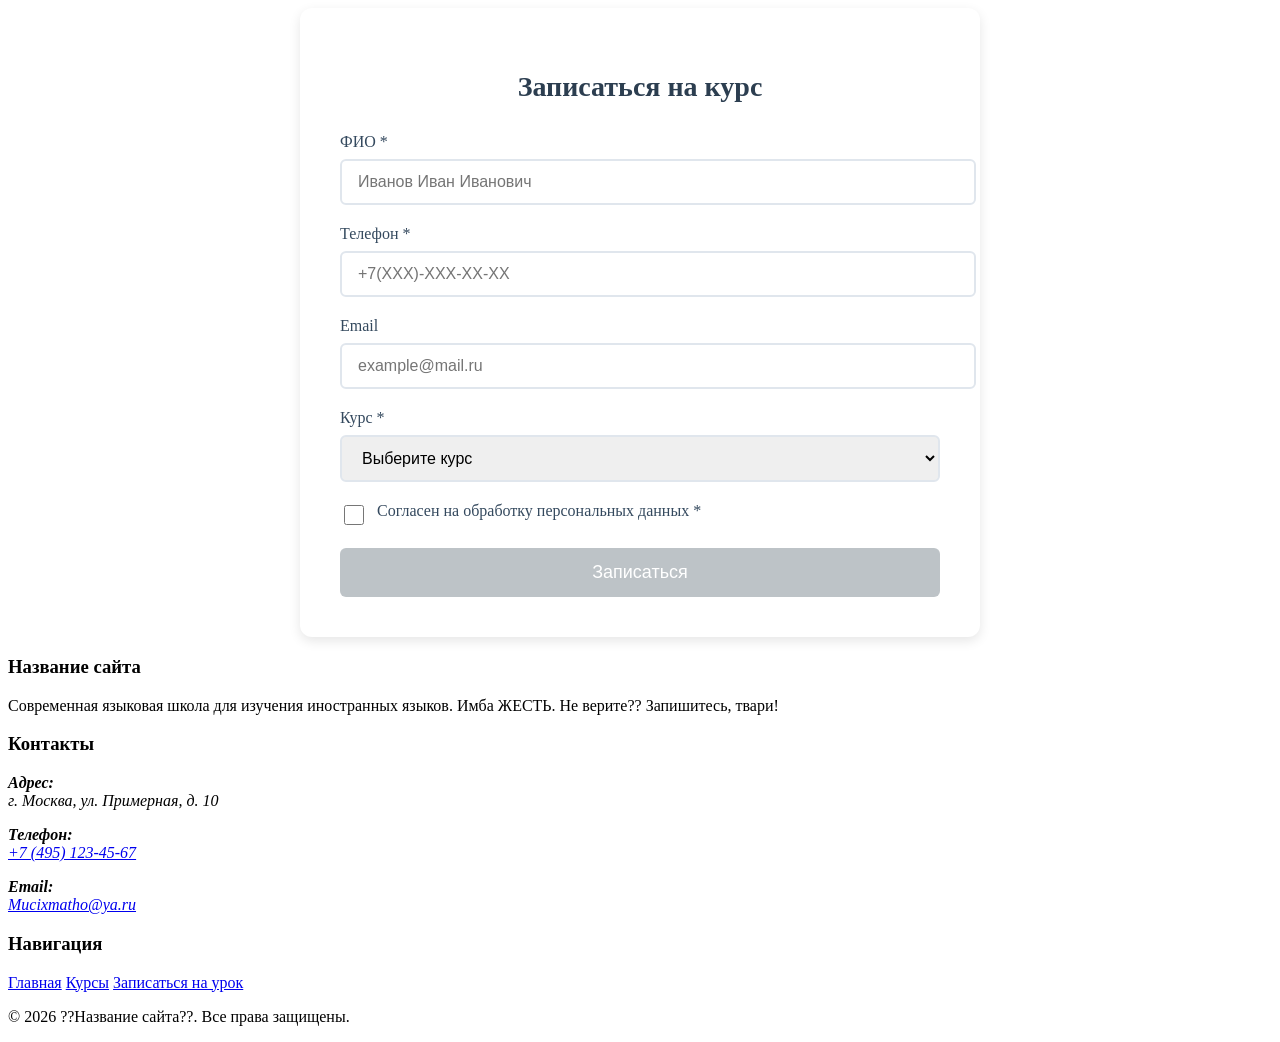
==== booking.html @ 4a0c7256 "footer booking.html Добавил футер" ====
<!DOCTYPE html>
<html lang="ru">
<head>
    <meta charset="UTF-8">
    <meta name="viewport" content="width=device-width, initial-scale=1.0">
    <title>Запись на курс - Языковая школа</title>
    
    <!-- 2. Сброс стилей -->
    <link rel="stylesheet" href="css/reset.css">

    <!-- 3. Переменные (должны идти до всего, что их использует) -->
    <link rel="stylesheet" href="css/variables.css">

    <!-- 4. Общие стили -->
    <link rel="stylesheet" href="css/main.css">

    <!-- 5. Стили компонентов -->
    <link rel="stylesheet" href="css/components/hero.css">
    
    <!-- УДАЛИТЬ ЭТО ДЕРЬМО -->
    <style>
        .booking-container {
            max-width: 600px;
            margin: 0 auto;
            background-color: white;
            padding: 40px;
            border-radius: 12px;
            box-shadow: 0 4px 12px rgba(0, 0, 0, 0.1);
        }

        .booking-title {
            text-align: center;
            color: #2c3e50;
            margin-bottom: 30px;
            font-size: 28px;
        }

        .form-group {
            margin-bottom: 20px;
        }

        .form-label {
            display: block;
            color: #34495e;
            margin-bottom: 8px;
            font-weight: 500;
        }

        .form-input {
            width: 100%;
            padding: 12px 16px;
            border: 2px solid #e0e6ed;
            border-radius: 6px;
            font-size: 16px;
            transition: border-color 0.3s;
        }

        .form-input:focus {
            outline: none;
            border-color: #3498db;
        }

        .form-input.error {
            border-color: #e74c3c;
        }

        .error-message {
            color: #e74c3c;
            font-size: 14px;
            margin-top: 6px;
            display: none;
        }

        .checkbox-group {
            display: flex;
            align-items: center;
            gap: 10px;
        }

        .form-checkbox {
            width: 20px;
            height: 20px;
            cursor: pointer;
        }

        .submit-btn {
            width: 100%;
            padding: 14px;
            background-color: #3498db;
            color: white;
            border: none;
            border-radius: 6px;
            font-size: 18px;
            font-weight: 500;
            cursor: pointer;
            transition: background-color 0.3s;
        }

        .submit-btn:disabled {
            background-color: #bdc3c7;
            cursor: not-allowed;
        }

        .submit-btn:not(:disabled):hover {
            background-color: #2980b9;
        }
    </style>
</head>
<body>
    <div class="booking-container">
        <h2 class="booking-title">Записаться на курс</h2>
        <form id="bookingForm">
            <!-- Поле ФИО -->
            <div class="form-group">
                <label class="form-label" for="fullName">ФИО *</label>
                <input 
                    type="text" 
                    id="fullName" 
                    class="form-input" 
                    required
                    placeholder="Иванов Иван Иванович"
                >
                <div class="error-message" id="fullNameError">Введите корректное ФИО (минимум 3 символа)</div>
            </div>

            <!-- Поле Телефон -->
            <div class="form-group">
                <label class="form-label" for="phone">Телефон *</label>
                <input 
                    type="tel" 
                    id="phone" 
                    class="form-input" 
                    required
                    placeholder="+7(XXX)-XXX-XX-XX"
                >
                <div class="error-message" id="phoneError">Введите телефон в формате +7(XXX)-XXX-XX-XX</div>
            </div>

            <!-- Поле Email -->
            <div class="form-group">
                <label class="form-label" for="email">Email</label>
                <input 
                    type="email" 
                    id="email" 
                    class="form-input" 
                    placeholder="example@mail.ru"
                >
                <div class="error-message" id="emailError">Введите корректный адрес электронной почты</div>
            </div>

            <!-- Выбор курса -->
            <div class="form-group">
                <label class="form-label" for="course">Курс *</label>
                <select id="course" class="form-input" required>
                    <option value="">Выберите курс</option>
                    <option value="english-basic">Английский для начинающих</option>
                    <option value="english-advanced">Английский продвинутый</option>
                    <option value="german-basic">Немецкий для начинающих</option>
                    <option value="french-basic">Французский для начинающих</option>
                    <option value="spanish-basic">Испанский для начинающих</option>
                </select>
                <div class="error-message" id="courseError">Выберите курс</div>
            </div>

            <!-- Чекбокс согласия -->
            <div class="form-group checkbox-group">
                <input 
                    type="checkbox" 
                    id="privacyAgree" 
                    class="form-checkbox" 
                    required
                >
                <label class="form-label" for="privacyAgree">
                    Согласен на обработку персональных данных *
                </label>
            </div>

            <!-- Кнопка отправки -->
            <button type="submit" class="submit-btn" disabled>Записаться</button>
        </form>
    </div>

    <!-- КТО УДАЛИТ, ТОТ ЛОХ -->
    <footer class="footer">
        <div class="container">
            <div class="footer-content">
                <div class="footer-column">
                    <h3 class="footer-title">Название сайта</h3>
                    <p class="footer-description">
                        Современная языковая школа для изучения иностранных языков. Имба ЖЕСТЬ. Не верите?? Запишитесь, твари!
                    </p>
                </div>
    
                <div class="footer-column">
                    <h3 class="footer-title">Контакты</h3>
                    <address class="footer-contacts">
                        <p>
                            <strong>Адрес:</strong><br>
                            г. Москва, ул. Примерная, д. 10
                        </p>
                        <p>
                            <strong>Телефон:</strong><br>
                            <a href="tel:+88005553535">
                                +7 (495) 123-45-67
                            </a>
                        </p>
                        <p>
                            <strong>Email:</strong><br>
                            <a href="mailto:Mucixmatho@ya.ru">
                                Mucixmatho@ya.ru
                            </a>
                        </p>
                    </address>
                </div>
    
                <div class="footer-column">
                    <h3 class="footer-title">Навигация</h3>
                    <nav class="footer-nav" aria-label="Навигация в подвале">
                        <a href="index.html">Главная</a>
                        <a href="courses.html">Курсы</a>
                        <a href="booking.html">Записаться на урок</a>
                    </nav>
                </div>
            </div>
            <div class="footer-bottom">
                <p>
                    &copy; 2026 ??Название сайта??. Все права защищены.
                </p>
            </div>
        </div>
    </footer>

    <script>
        // Получаем элементы формы
        const form = document.getElementById('bookingForm');
        const phoneInput = document.getElementById('phone');
        const privacyCheckbox = document.getElementById('privacyAgree');
        const submitBtn = document.querySelector('.submit-btn');
        const formInputs = form.querySelectorAll('.form-input[required]');
        const emailInput = document.getElementById('email');

        // Маска для телефона
        phoneInput.addEventListener('input', function(e) {
            // Оставляем только цифры
            let value = e.target.value.replace(/\D/g, '');
            // Форматируем под нужный шаблон
            let formattedValue = '';

            if (value.startsWith('8')) {
                value = value.replace('8', '7');
            } else if (!value.startsWith('7')) {
                value = '7' + value;
            }

            // Строим маску
            if (value.length >= 1) formattedValue = `+${value[0]}`;
            if (value.length >= 2) formattedValue += `(${value.substring(1, 4)}`;
            if (value.length >= 4) formattedValue += `)-${value.substring(4, 7)}`;
            if (value.length >= 7) formattedValue += `-${value.substring(7, 9)}`;
            if (value.length >= 9) formattedValue += `-${value.substring(9, 11)}`;

            // Ограничиваем длину
            if (formattedValue.length > 18) {
                formattedValue = formattedValue.substring(0, 18);
            }

            e.target.value = formattedValue;
        });

        // Активация кнопки при согласии на обработку данных
        privacyCheckbox.addEventListener('change', function() {
            submitBtn.disabled = !this.checked;
        });

        // Валидация Email
        function validateEmail(email) {
            const regex = /^[^\s@]+@[^\s@]+\.[^\s@]{2,}$/;
            return regex.test(email);
        }

        // Универсальная функция для показа ошибок
        function showError(input, errorElementId, message) {
            input.classList.add('error');
            const errorElement = document.getElementById(errorElementId);
            errorElement.textContent = message;
            errorElement.style.display = 'block';
        }

        function hideError(input, errorElementId) {
            input.classList.remove('error');
            const errorElement = document.getElementById(errorElementId);
            errorElement.style.display = 'none';
        }

        // Валидация полей при вводе
        formInputs.forEach(input => {
            input.addEventListener('blur', function() {
                switch(this.id) {
                    case 'fullName':
                        if (this.value.trim().length < 3) {
                            showError(this, 'fullNameError', 'Введите корректное ФИО (минимум 3 символа)');
                        } else {
                            hideError(this, 'fullNameError');
                        }
                        break;
                    case 'phone':
                        if (this.value.length !== 18) {
                            showError(this, 'phoneError', 'Введите телефон в формате +7(XXX)-XXX-XX-XX');
                        } else {
                            hideError(this, 'phoneError');
                        }
                        break;
                    case 'course':
                        if (!this.value) {
                            showError(this, 'courseError', 'Выберите курс');
                        } else {
                            hideError(this, 'courseError');
                        }
                        break;
                }
            });
        });

        // Валидация Email при вводе
        emailInput.addEventListener('blur', function() {
            if (this.value && !validateEmail(this.value)) {
                showError(this, 'emailError', 'Введите корректный адрес электронной почты');
            } else {
                hideError(this, 'emailError');
            }
        });

        // Общая валидация при отправке формы
        form.addEventListener('submit', function(e) {
            e.preventDefault();
            let isValid = true;

            // Проверка ФИО
            if (fullName.value.trim().length < 3) {
                showError(fullName, 'fullNameError', 'Введите корректное ФИО (минимум 3 символа)');
                isValid = false;
            } else {
                hideError(fullName, 'fullNameError');
            }

            // Проверка телефона
            if (phone.value.length !== 18) {
                showError(phone, 'phoneError', 'Введите телефон в формате +7(XXX)-XXX-XX-XX');
                isValid = false;
            } else {
                hideError(phone, 'phoneError');
            }

            // Проверка курса
            if (!course.value) {
                showError(course, 'courseError', 'Выберите курс');
                isValid = false;
            } else {
                hideError(course, 'courseError');
            }

            // Проверка Email (если заполнен)
            if (email.value && !validateEmail(email.value)) {
                showError(email, 'emailError', 'Введите корректный адрес электронной почты');
                isValid = false;
            } else {
                hideError(email, 'emailError');
            }

            // Проверка согласия
            if (!privacyCheckbox.checked) {
                submitBtn.disabled = true;
                isValid = false;
            }

            // Если всё корректно - отправляем форму
            if (isValid) {
                alert('Запись успешно отправлена! Мы скоро свяжемся с вами.');
                form.reset();
                submitBtn.disabled = true;
            }
        });
    </script>
    
</body>
</html>
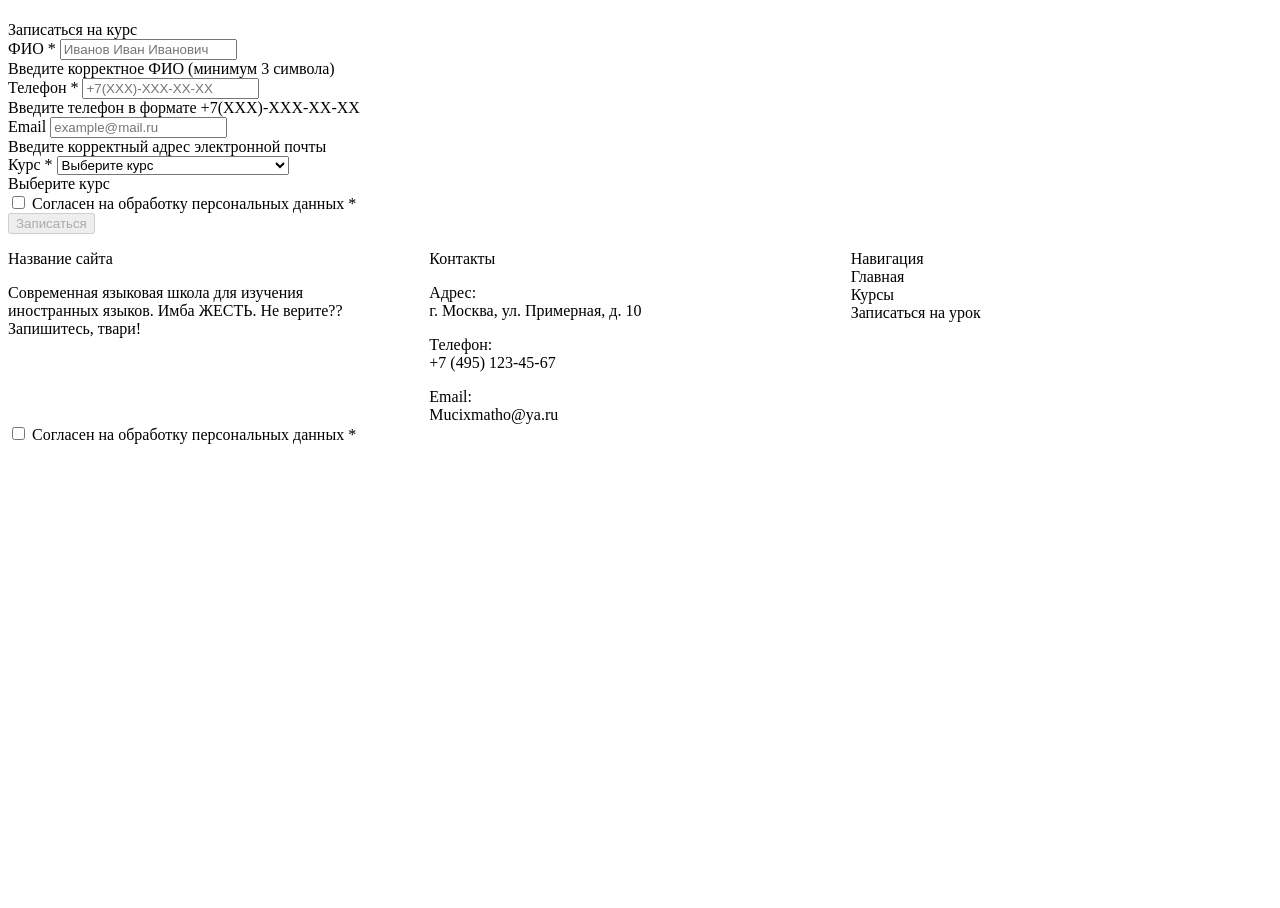
==== commit 7e63f456: "Merge branch 'main' into feature/maksyaeva-form" ====
--- a/booking.html
+++ b/booking.html
@@ -16,95 +16,6 @@
 
     <!-- 5. Стили компонентов -->
     <link rel="stylesheet" href="css/components/hero.css">
-    
-    <!-- УДАЛИТЬ ЭТО ДЕРЬМО -->
-    <style>
-        .booking-container {
-            max-width: 600px;
-            margin: 0 auto;
-            background-color: white;
-            padding: 40px;
-            border-radius: 12px;
-            box-shadow: 0 4px 12px rgba(0, 0, 0, 0.1);
-        }
-
-        .booking-title {
-            text-align: center;
-            color: #2c3e50;
-            margin-bottom: 30px;
-            font-size: 28px;
-        }
-
-        .form-group {
-            margin-bottom: 20px;
-        }
-
-        .form-label {
-            display: block;
-            color: #34495e;
-            margin-bottom: 8px;
-            font-weight: 500;
-        }
-
-        .form-input {
-            width: 100%;
-            padding: 12px 16px;
-            border: 2px solid #e0e6ed;
-            border-radius: 6px;
-            font-size: 16px;
-            transition: border-color 0.3s;
-        }
-
-        .form-input:focus {
-            outline: none;
-            border-color: #3498db;
-        }
-
-        .form-input.error {
-            border-color: #e74c3c;
-        }
-
-        .error-message {
-            color: #e74c3c;
-            font-size: 14px;
-            margin-top: 6px;
-            display: none;
-        }
-
-        .checkbox-group {
-            display: flex;
-            align-items: center;
-            gap: 10px;
-        }
-
-        .form-checkbox {
-            width: 20px;
-            height: 20px;
-            cursor: pointer;
-        }
-
-        .submit-btn {
-            width: 100%;
-            padding: 14px;
-            background-color: #3498db;
-            color: white;
-            border: none;
-            border-radius: 6px;
-            font-size: 18px;
-            font-weight: 500;
-            cursor: pointer;
-            transition: background-color 0.3s;
-        }
-
-        .submit-btn:disabled {
-            background-color: #bdc3c7;
-            cursor: not-allowed;
-        }
-
-        .submit-btn:not(:disabled):hover {
-            background-color: #2980b9;
-        }
-    </style>
 </head>
 <body>
     <div class="booking-container">
@@ -153,11 +64,14 @@
                 <label class="form-label" for="course">Курс *</label>
                 <select id="course" class="form-input" required>
                     <option value="">Выберите курс</option>
-                    <option value="english-basic">Английский для начинающих</option>
-                    <option value="english-advanced">Английский продвинутый</option>
-                    <option value="german-basic">Немецкий для начинающих</option>
-                    <option value="french-basic">Французский для начинающих</option>
-                    <option value="spanish-basic">Испанский для начинающих</option>
+                    <option value="english">Английский А1 - С2</option>
+                    <option value="german">Немецкий А1 - С1</option>     
+                    <option value="france">Французский А1 - С1</option>
+                    <option value="spain">Испанский А1 - С1</option>
+                    <option value="italian">Итальянский А1 - В2</option>
+                    <option value="china">Китайский HSK 1 -5 </option>
+                    <option value="japanese">Японский N5 - N3</option>  
+                    <option value="russian">Русский (для иностранца) A1 - C1</option> 
                 </select>
                 <div class="error-message" id="courseError">Выберите курс</div>
             </div>
@@ -222,10 +136,18 @@
                     </nav>
                 </div>
             </div>
-            <div class="footer-bottom">
-                <p>
-                    &copy; 2026 ??Название сайта??. Все права защищены.
-                </p>
+
+            <!-- Чекбокс согласия -->
+            <div class="form-group checkbox-group">
+                <input 
+                    type="checkbox" 
+                    id="privacyAgree" 
+                    class="form-checkbox" 
+                    required
+                >
+                <label class="form-label" for="privacyAgree">
+                    Согласен на обработку персональных данных *
+                </label>
             </div>
         </div>
     </footer>
@@ -304,7 +226,7 @@
                         }
                         break;
                     case 'phone':
-                        if (this.value.length !== 18) {
+                        if (this.value.length !== 17) {
                             showError(this, 'phoneError', 'Введите телефон в формате +7(XXX)-XXX-XX-XX');
                         } else {
                             hideError(this, 'phoneError');
@@ -344,7 +266,7 @@
             }
 
             // Проверка телефона
-            if (phone.value.length !== 18) {
+            if (phone.value.length !== 17) {
                 showError(phone, 'phoneError', 'Введите телефон в формате +7(XXX)-XXX-XX-XX');
                 isValid = false;
             } else {
@@ -381,6 +303,5 @@
             }
         });
     </script>
-    
 </body>
-</html>
+</html>
--- a/css/main.css
+++ b/css/main.css
@@ -0,0 +1,321 @@
+/* css/main.css */
+/* Базовая типографика и общие стили */
+
+body {
+    font-family: var(--font-body);
+    font-size: var(--font-size-base);
+    font-weight: var(--font-weight-normal);
+    line-height: var(--line-height-normal);
+    color: var(--color-text-main);
+    background-color: var(--color-bg-main);
+}
+
+/* ===== ЗАГОЛОВКИ ===== */
+h1, h2, h3, h4, h5, h6 {
+    font-family: var(--font-heading);
+    font-weight: var(--font-weight-bold);
+    line-height: var(--line-height-tight);
+    color: var(--color-text-main);
+}
+
+h1 {
+    font-size: var(--font-size-3xl);
+    margin-bottom: var(--space-lg);
+}
+
+h2 {
+    font-size: var(--font-size-2xl);
+    margin-bottom: var(--space-md);
+}
+
+h3 {
+    font-size: var(--font-size-xl);
+    margin-bottom: var(--space-sm);
+}
+
+/* ===== ТЕКСТ ===== */
+p {
+    font-size: var(--font-size-base);
+    line-height: var(--line-height-normal);
+    margin-bottom: var(--space-md);
+}
+
+small {
+    font-size: var(--font-size-sm);
+    color: var(--color-text-secondary);
+}
+
+a {
+    color: var(--color-primary);
+    transition: color var(--transition-fast);
+}
+
+a:hover {
+    color: var(--color-primary-hover);
+}
+
+/* ===== КОНТЕЙНЕР ===== */
+.container {
+    max-width: var(--container-width);
+    margin: 0 auto;
+    padding: 0 var(--container-padding);
+    width: 100%;
+}
+
+/* ===== ПРИЖИМАЕМ ФУТЕР К НИЗУ ===== */
+/* Это понадобится Даниилу (задача 9) */
+/* КТО УДАЛИТ, ТОТ ЛОХ ) */
+.footer {
+    background-color: var(--color-bg-dark);
+    color: var(--color-text-inverse);
+    padding: var(--space-2xl) 0 var(--space-lg);
+    margin-top: var(--space-2xl);
+}
+
+.footer-content {
+    display: grid;
+    grid-template-columns: 1fr 1fr 1fr;
+    gap: var(--space-2xl);
+}
+
+.footer-column {
+    display: flex;
+    flex-direction: column;
+}
+
+.footer-title {
+    color: var(--color-text-inverse);
+    font-family: var(--font-heading);
+    font-size: var(--font-size-lg);
+    font-weight: var(--font-weight-bold);
+    margin-bottom: var(--space-md);
+}
+
+.footer-description {
+    color: var(--color-primary-light);
+    max-width: 350px;
+    margin-bottom: 0;
+}
+
+.footer-contacts {
+    font-style: normal;
+}
+
+.footer-contacts p {
+    color: var(--color-text-inverse);
+    margin-bottom: var(--space-sm);
+}
+
+.footer-contacts strong {
+    font-weight: var(--font-weight-medium);
+}
+
+.footer a {
+    color: var(--color-primary-light);
+    text-decoration: none;
+    transition:
+        color var(--transition-fast),
+        opacity var(--transition-fast);
+}
+
+.footer a:hover {
+    color: var(--color-accent);
+}
+
+.footer a:focus-visible {
+    outline: 2px solid var(--color-accent);
+    outline-offset: 3px;
+}
+
+.footer-nav {
+    display: flex;
+    flex-direction: column;
+    gap: var(--space-sm);
+}
+
+.footer-nav a {
+    width: fit-content;
+}
+
+.footer-bottom {
+    border-top: 1px solid var(--color-border);
+    margin-top: var(--space-2xl);
+    padding-top: var(--space-md);
+    text-align: center;
+}
+
+.footer-bottom p {
+    color: var(--color-text-secondary);
+    font-size: var(--font-size-sm);
+    margin: 0;
+}
+
+/* ===== АДАПТИВНОСТЬ FOOTER ===== */
+
+@media (max-width: 768px) {
+    .footer-content {
+        grid-template-columns: 1fr;
+        gap: var(--space-xl);
+    }
+
+    .footer {
+        padding-top: var(--space-xl);
+    }
+
+    .footer-bottom {
+        margin-top: var(--space-xl);
+    }
+}
+
+html, body {
+    height: 100%;
+}
+
+body {
+    display: flex;
+    flex-direction: column;
+}
+
+main {
+    flex: 1;
+}
+html, body {
+    height: 100%;
+}
+
+body {
+    display: flex;
+    flex-direction: column;
+}
+
+main {
+    flex: 1;
+}
+
+/* ===== УТИЛИТЫ ===== */
+.text-center { text-align: center; }
+.text-left { text-align: left; }
+.text-right { text-align: right; }
+
+.mb-sm { margin-bottom: var(--space-sm); }
+.mb-md { margin-bottom: var(--space-md); }
+.mb-lg { margin-bottom: var(--space-lg); }
+
+/* ===== ОТЗЫВЫ (боты) ===== */
+
+.reviews {
+    padding: 80px 0;
+}
+
+.reviews__title {
+    text-align: center;
+    margin-bottom: 40px;
+}
+
+.reviews__slider {
+    display: flex;
+    align-items: center;
+    gap: 20px;
+}
+
+.reviews__track {
+    width: 100%;
+    overflow: hidden;
+}
+
+.review-card {
+    opacity: 0;
+    visibility: hidden;
+    transform: translateX(30px);
+    transition:
+        opacity 0.4s ease,
+        transform 0.4s ease;
+    position: absolute;
+    
+}
+
+.review-card--active {
+    position: relative;
+    background: #ffffff;
+    color: #c44569;
+    opacity: 1;
+    visibility: visible;
+    transform: translateX(0);
+    border-radius: 50px;
+    padding: 40px 30px;
+
+    
+    
+}
+
+.review-card__photo {
+    width: 80px;
+    height: 80px;
+    object-fit: cover;
+    border-radius: 50%;
+    flex-shrink: 0;
+}
+
+.review-card__name {
+    margin-bottom: 10px;
+}
+
+.review-card__text {
+    margin: 0;
+    line-height: 1.6;
+    font-family: 'Montserrat', sans-serif;
+    font-weight: 900;
+}
+
+.reviews__button {
+    width: 45px;
+    height: 45px;
+    border: none;
+    border-radius: 50%;
+    cursor: pointer;
+    font-size: 24px;
+    background: #eee;
+    flex-shrink: 0;
+}
+
+.reviews__button:hover {
+    background: #ddd;
+}
+
+.reviews__dots {
+    display: flex;
+    justify-content: center;
+    gap: 10px;
+    margin-top: 25px;
+}
+
+.reviews__dot {
+    width: 10px;
+    height: 10px;
+    padding: 0;
+    border: none;
+    border-radius: 50%;
+    background: #ccc;
+    cursor: pointer;
+}
+
+.reviews__dot--active {
+    background: #333;
+}
+
+@media (max-width: 600px) {
+    .review-card {
+        flex-direction: column;
+        text-align: center;
+    }
+
+    .reviews__slider {
+        gap: 10px;
+    }
+}
+
+.reviews__list {
+    position: relative;
+    min-height: 250px;
+}
+
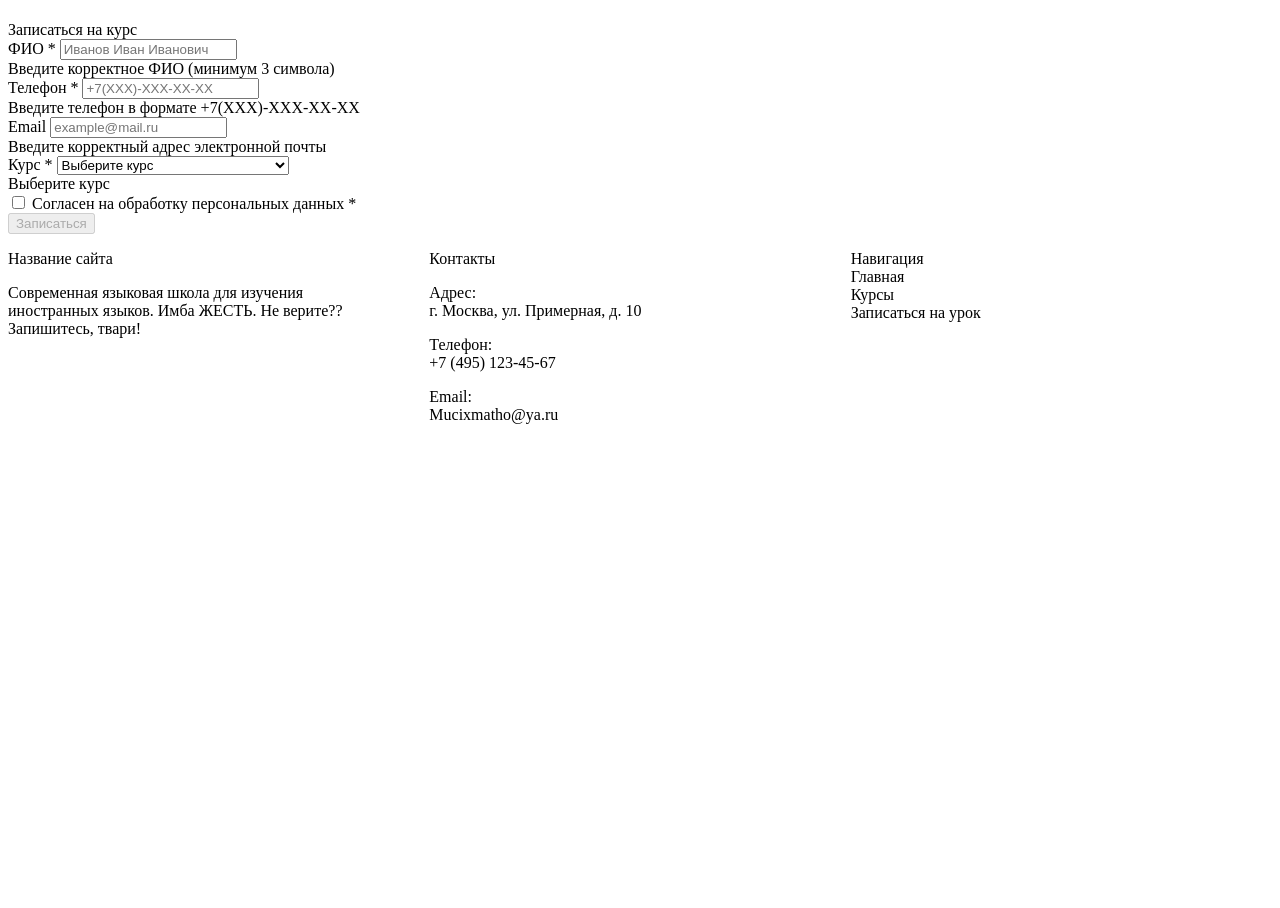
==== commit e95af8a5: "Update booking.html" ====
--- a/booking.html
+++ b/booking.html
@@ -136,19 +136,6 @@
                     </nav>
                 </div>
             </div>
-
-            <!-- Чекбокс согласия -->
-            <div class="form-group checkbox-group">
-                <input 
-                    type="checkbox" 
-                    id="privacyAgree" 
-                    class="form-checkbox" 
-                    required
-                >
-                <label class="form-label" for="privacyAgree">
-                    Согласен на обработку персональных данных *
-                </label>
-            </div>
         </div>
     </footer>
 
@@ -304,4 +291,4 @@
         });
     </script>
 </body>
-</html>+</html>
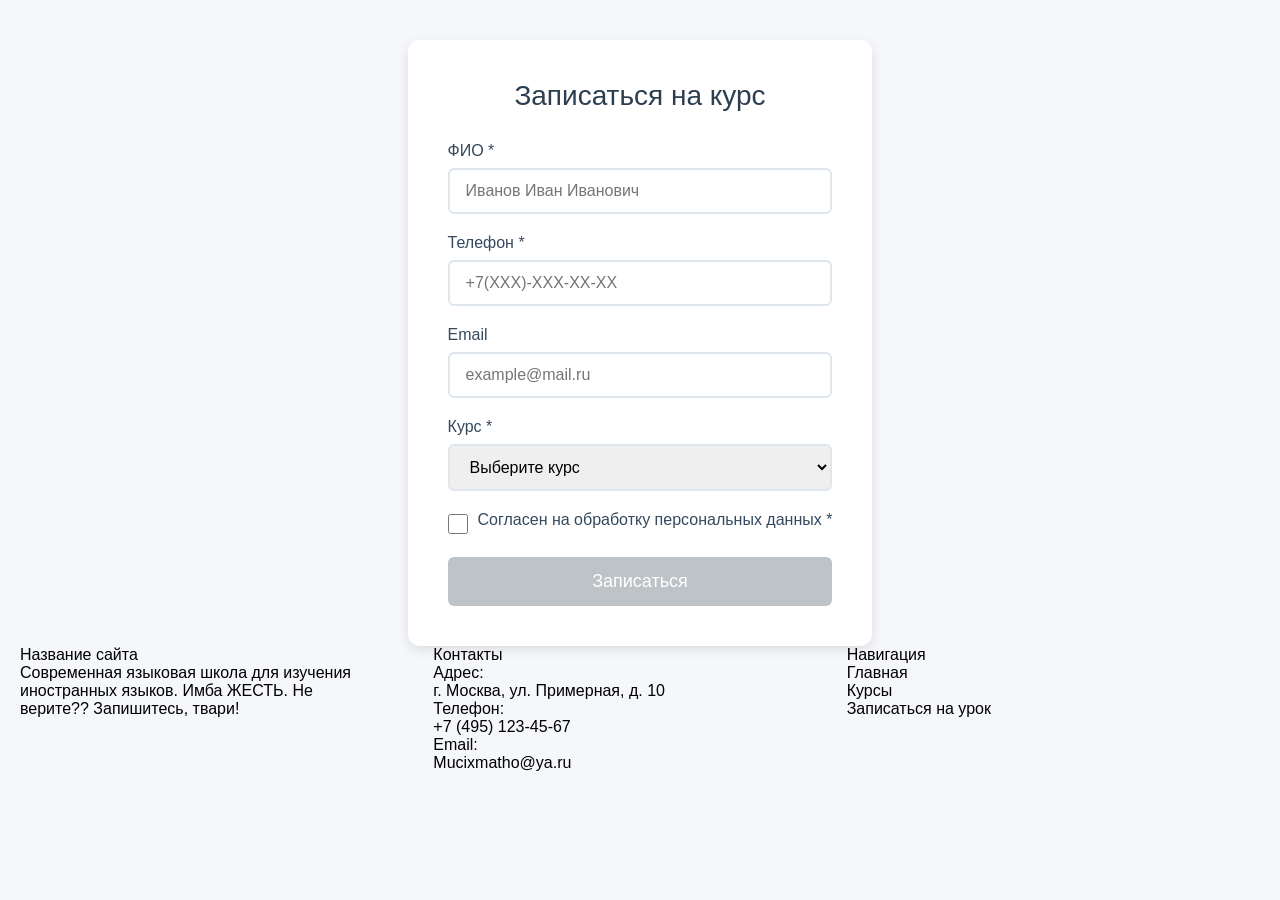
==== commit 0a07cbe7: "Update booking.html" ====
--- a/booking.html
+++ b/booking.html
@@ -16,6 +16,106 @@
 
     <!-- 5. Стили компонентов -->
     <link rel="stylesheet" href="css/components/hero.css">
+
+    <style>
+        * {
+            box-sizing: border-box;
+            margin: 0;
+            padding: 0;
+            font-family: 'Arial', sans-serif;
+        }
+
+        body {
+            background-color: #f5f7fa;
+            padding: 40px 20px;
+        }
+
+        .booking-container {
+            max-width: 600px;
+            margin: 0 auto;
+            background-color: white;
+            padding: 40px;
+            border-radius: 12px;
+            box-shadow: 0 4px 12px rgba(0, 0, 0, 0.1);
+        }
+
+        .booking-title {
+            text-align: center;
+            color: #2c3e50;
+            margin-bottom: 30px;
+            font-size: 28px;
+        }
+
+        .form-group {
+            margin-bottom: 20px;
+        }
+
+        .form-label {
+            display: block;
+            color: #34495e;
+            margin-bottom: 8px;
+            font-weight: 500;
+        }
+
+        .form-input {
+            width: 100%;
+            padding: 12px 16px;
+            border: 2px solid #e0e6ed;
+            border-radius: 6px;
+            font-size: 16px;
+            transition: border-color 0.3s;
+        }
+
+        .form-input:focus {
+            outline: none;
+            border-color: #3498db;
+        }
+
+        .form-input.error {
+            border-color: #e74c3c;
+        }
+
+        .error-message {
+            color: #e74c3c;
+            font-size: 14px;
+            margin-top: 6px;
+            display: none;
+        }
+
+        .checkbox-group {
+            display: flex;
+            align-items: center;
+            gap: 10px;
+        }
+
+        .form-checkbox {
+            width: 20px;
+            height: 20px;
+            cursor: pointer;
+        }
+
+        .submit-btn {
+            width: 100%;
+            padding: 14px;
+            background-color: #3498db;
+            color: white;
+            border: none;
+            border-radius: 6px;
+            font-size: 18px;
+            font-weight: 500;
+            cursor: pointer;
+            transition: background-color 0.3s;
+        }
+
+        .submit-btn:disabled {
+            background-color: #bdc3c7;
+            cursor: not-allowed;
+        }
+
+        .submit-btn:not(:disabled):hover {
+            background-color: #2980b9;
+        }
+    </style>
 </head>
 <body>
     <div class="booking-container">
@@ -142,11 +242,13 @@
     <script>
         // Получаем элементы формы
         const form = document.getElementById('bookingForm');
+        const fullNameInput = document.getElementById('fullName');
         const phoneInput = document.getElementById('phone');
+        const emailInput = document.getElementById('email');
+        const courseInput = document.getElementById('course');
         const privacyCheckbox = document.getElementById('privacyAgree');
         const submitBtn = document.querySelector('.submit-btn');
         const formInputs = form.querySelectorAll('.form-input[required]');
-        const emailInput = document.getElementById('email');
 
         // Маска для телефона
         phoneInput.addEventListener('input', function(e) {
@@ -245,35 +347,35 @@
             let isValid = true;
 
             // Проверка ФИО
-            if (fullName.value.trim().length < 3) {
-                showError(fullName, 'fullNameError', 'Введите корректное ФИО (минимум 3 символа)');
-                isValid = false;
-            } else {
-                hideError(fullName, 'fullNameError');
+            if (fullNameInput.value.trim().length < 3) {
+                showError(fullNameInput, 'fullNameError', 'Введите корректное ФИО (минимум 3 символа)');
+                isValid = false;
+            } else {
+                hideError(fullNameInput, 'fullNameError');
             }
 
             // Проверка телефона
-            if (phone.value.length !== 17) {
-                showError(phone, 'phoneError', 'Введите телефон в формате +7(XXX)-XXX-XX-XX');
-                isValid = false;
-            } else {
-                hideError(phone, 'phoneError');
+            if (phoneInput.value.length !== 17) {
+                showError(phoneInput, 'phoneError', 'Введите телефон в формате +7(XXX)-XXX-XX-XX');
+                isValid = false;
+            } else {
+                hideError(phoneInput, 'phoneError');
             }
 
             // Проверка курса
-            if (!course.value) {
-                showError(course, 'courseError', 'Выберите курс');
-                isValid = false;
-            } else {
-                hideError(course, 'courseError');
+            if (!courseInput.value) {
+                showError(courseInput, 'courseError', 'Выберите курс');
+                isValid = false;
+            } else {
+                hideError(courseInput, 'courseError');
             }
 
             // Проверка Email (если заполнен)
-            if (email.value && !validateEmail(email.value)) {
-                showError(email, 'emailError', 'Введите корректный адрес электронной почты');
-                isValid = false;
-            } else {
-                hideError(email, 'emailError');
+            if (emailInput.value && !validateEmail(emailInput.value)) {
+                showError(emailInput, 'emailError', 'Введите корректный адрес электронной почты');
+                isValid = false;
+            } else {
+                hideError(emailInput, 'emailError');
             }
 
             // Проверка согласия
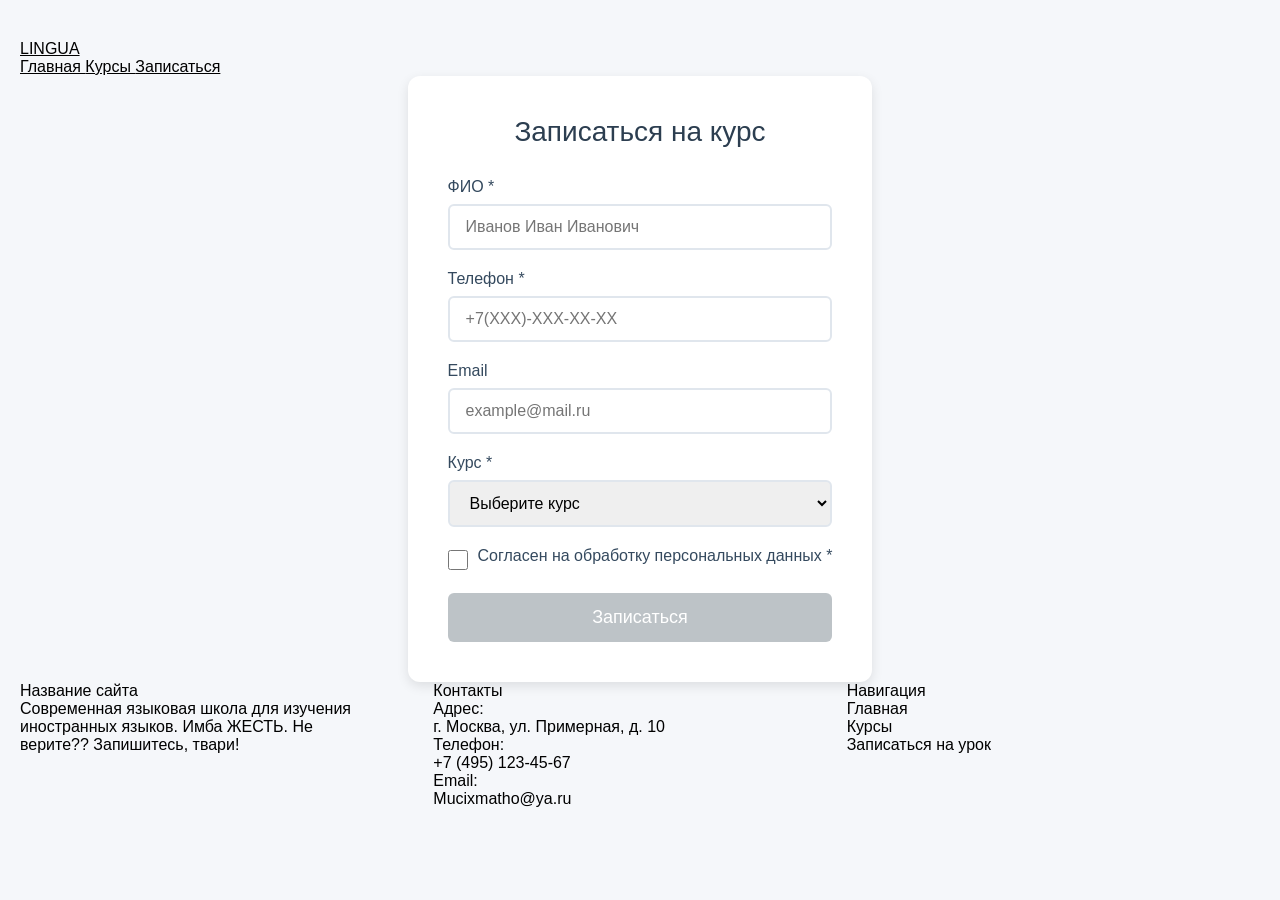
==== commit 70c72666: "Update booking.html" ====
--- a/booking.html
+++ b/booking.html
@@ -118,6 +118,35 @@
     </style>
 </head>
 <body>
+    <!--Алексеев header  -->
+    <header class="header">
+    <div class="container header__container">
+        <a
+            class="header__logo"
+            href="index.html"
+            aria-label="LINGUA — главная страница"
+        >
+            LINGUA
+        </a>
+
+        <nav class="header__nav" aria-label="Основная навигация">
+            <a class="header__link" href="index.html">
+                Главная
+            </a>
+
+            <a class="header__link" href="courses.html">
+                Курсы
+            </a>
+
+            <a
+                class="btn btn--primary header__link--cta"
+                href="booking.html"
+            >
+                Записаться
+            </a>
+        </nav>
+    </div>
+</header>
     <div class="booking-container">
         <h2 class="booking-title">Записаться на курс</h2>
         <form id="bookingForm">
--- a/css/main.css
+++ b/css/main.css
@@ -318,4 +318,62 @@
     position: relative;
     min-height: 250px;
 }
-
+/* COURSES.HTML>>>>>>>>> */
+/* ===== ЗАГОЛОВОК СЕКЦИИ (общий паттерн для страниц) ===== */
+
+.section-heading {
+    text-align: center;
+    max-width: 720px;
+    margin: 0 auto var(--space-2xl);
+}
+
+.section-heading__label {
+    display: inline-block;
+    font-family: var(--font-heading);
+    font-size: var(--font-size-sm);
+    font-weight: var(--font-weight-bold);
+    letter-spacing: 0.15em;
+    text-transform: uppercase;
+    color: var(--color-primary);
+    background-color: var(--color-primary-light);
+    padding: var(--space-xs) var(--space-md);
+    border-radius: var(--radius-full);
+    margin-bottom: var(--space-md);
+}
+
+.section-heading__title {
+    font-size: var(--font-size-3xl);
+    margin-bottom: var(--space-md);
+    color: var(--color-text-main);
+}
+
+.section-heading__text {
+    font-size: var(--font-size-lg);
+    color: var(--color-text-secondary);
+    margin-bottom: 0;
+}
+
+/* ===== СЕКЦИЯ КУРСОВ (общий каркас) ===== */
+.courses {
+    padding: var(--space-2xl) 0;
+    background-color: transparent; 
+}
+
+/* ===== СЕТКА (общий паттерн для карточек) ===== */
+.courses__grid {
+    display: grid;
+    grid-template-columns: repeat(auto-fit, minmax(260px, 1fr));
+    gap: var(--space-xl);
+}
+
+/* ===== АДАПТИВ ЗАГОЛОВКА ===== */
+@media (max-width: 768px) {
+    .section-heading__title { font-size: var(--font-size-2xl); }
+    .section-heading__text  { font-size: var(--font-size-base); }
+
+    .courses__grid {
+        grid-template-columns: 1fr;
+        gap: var(--space-lg);
+    }
+}
+/* <<<<<<<<<COURSES.HTML */
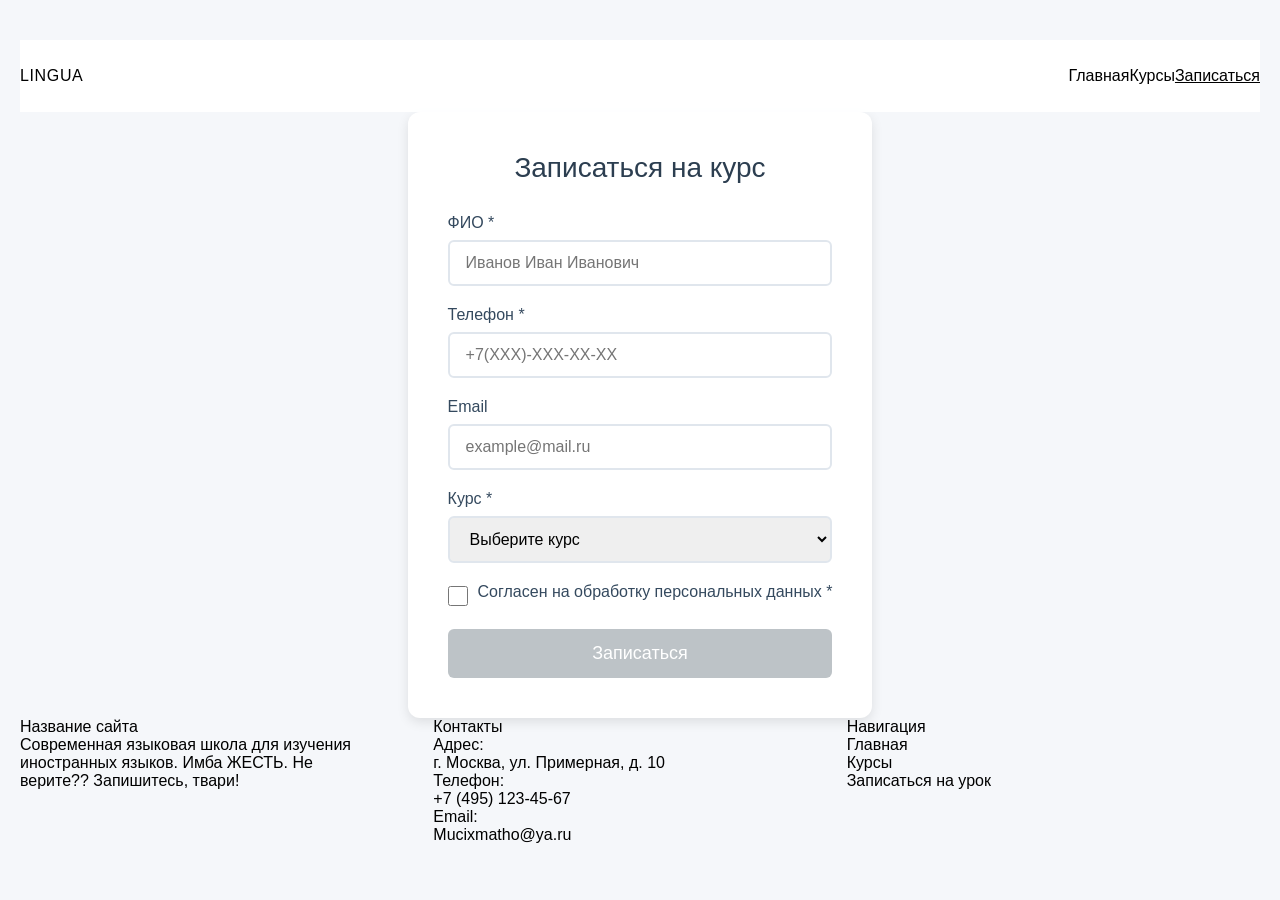
==== commit e1d634f2: "Merge pull request #50 from fellwen/patch-3 Update booking.html" ====
--- a/booking.html
+++ b/booking.html
@@ -16,6 +16,9 @@
 
     <!-- 5. Стили компонентов -->
     <link rel="stylesheet" href="css/components/hero.css">
+
+    <link rel="stylesheet" href="css/components/header.css">
+    <link rel="stylesheet" href="css/components/buttons.css">
 
     <style>
         * {
--- a/css/components/header.css
+++ b/css/components/header.css
@@ -0,0 +1,110 @@
+/* css/components/header.css */
+
+.header {
+    position: relative;
+    z-index: 20;
+    width: 100%;
+    background-color: rgba(255, 255, 255, 0.96);
+    border-bottom: 1px solid var(--color-border);
+    box-shadow: var(--shadow-sm);
+}
+
+.header__container {
+    min-height: 72px;
+    display: flex;
+    align-items: center;
+    justify-content: space-between;
+    gap: var(--space-lg);
+}
+
+.header__logo {
+    flex-shrink: 0;
+    font-family: var(--font-heading);
+    font-size: var(--font-size-xl);
+    font-weight: var(--font-weight-bold);
+    line-height: 1;
+    letter-spacing: 0.04em;
+    color: var(--color-text-main);
+    text-decoration: none;
+}
+
+.header__logo:hover {
+    color: var(--color-primary);
+}
+
+.header__nav {
+    display: flex;
+    align-items: center;
+    justify-content: flex-end;
+    gap: var(--space-lg);
+}
+
+.header__link {
+    display: inline-flex;
+    align-items: center;
+    min-height: 44px;
+    padding: var(--space-sm) 0;
+    font-family: var(--font-heading);
+    font-size: var(--font-size-sm);
+    font-weight: var(--font-weight-medium);
+    color: var(--color-text-main);
+    text-decoration: none;
+    transition: color var(--transition-fast);
+}
+
+.header__link:hover {
+    color: var(--color-primary);
+}
+
+.header__link:focus-visible,
+.header__logo:focus-visible {
+    outline: 2px solid var(--color-primary);
+    outline-offset: 4px;
+    border-radius: var(--radius-sm);
+}
+
+.header__link--cta {
+    padding: var(--space-sm) var(--space-lg);
+}
+
+.header__link--cta:hover {
+    color: var(--color-text-inverse);
+}
+
+@media (max-width: 768px) {
+    .header__container {
+        min-height: 64px;
+    }
+
+    .header__nav {
+        gap: var(--space-md);
+    }
+
+    .header__link:not(.header__link--cta) {
+        font-size: var(--font-size-xs);
+    }
+
+    .header__link--cta {
+        padding: var(--space-sm) var(--space-md);
+    }
+}
+
+@media (max-width: 520px) {
+    .header__container {
+        flex-direction: column;
+        justify-content: center;
+        gap: var(--space-sm);
+        padding-top: var(--space-sm);
+        padding-bottom: var(--space-sm);
+    }
+
+    .header__nav {
+        width: 100%;
+        justify-content: center;
+        gap: var(--space-sm);
+    }
+
+    .header__link {
+        min-height: 40px;
+    }
+}
